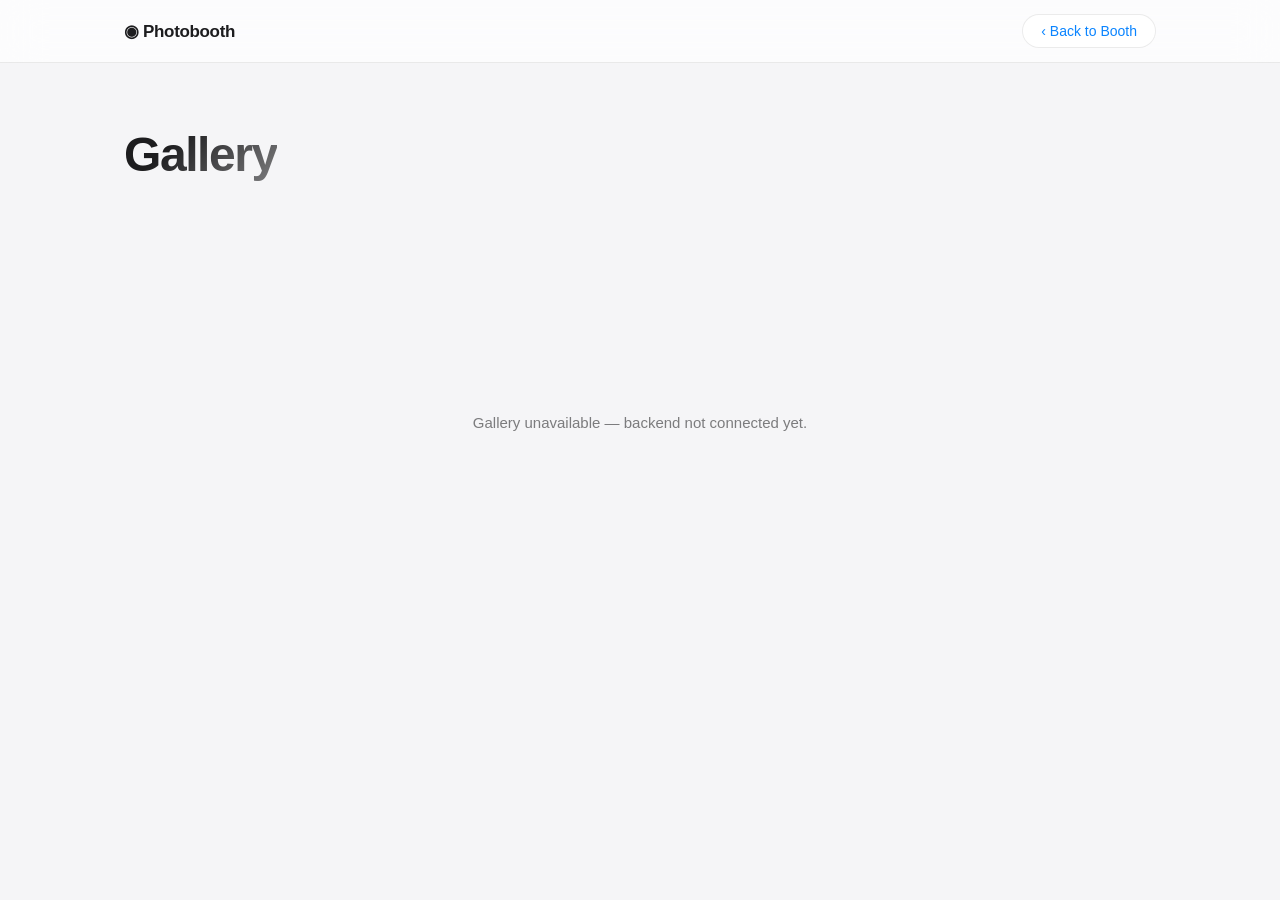
==== gallery.html @ c42ef678 "photobooth frontend" ====
<!DOCTYPE html>
<html lang="en">
<head>
<meta charset="utf-8">
<meta name="viewport" content="width=device-width, initial-scale=1">
<title>Gallery · Photobooth</title>
<link rel="stylesheet" href="shared.css">
<style>
  .page-head {
    max-width: 1080px; margin: 0 auto;
    padding: 64px 24px 32px;
    display: flex; align-items: baseline; justify-content: space-between;
  }
  .page-head h1 {
    font-size: clamp(32px, 5vw, 48px);
    font-weight: 700; letter-spacing: -0.03em;
    background: linear-gradient(135deg, var(--text) 30%, var(--text-dim));
    -webkit-background-clip: text; background-clip: text;
    -webkit-text-fill-color: transparent;
  }
  .count { font-size: 14px; color: var(--text-dim); }

  .feed {
    max-width: 720px; margin: 0 auto;
    padding: 0 24px 120px;
    display: flex; flex-direction: column; gap: 56px;
  }

  /* ---------- Photo + chat bubbles ---------- */
  .item { animation: rise .5s cubic-bezier(.22,1,.36,1) both; }

  .photo-wrap {
    position: relative;
    border-radius: var(--radius-lg);
    overflow: hidden;
    border: 1px solid var(--border);
    background: var(--surface);
    cursor: zoom-in;
    transition: transform .35s cubic-bezier(.22,1,.36,1), box-shadow .35s ease;
  }
  .photo-wrap:hover {
    transform: translateY(-3px);
    box-shadow: 0 28px 60px -24px rgba(0,0,0,.55);
  }
  .photo-wrap img { width: 100%; display: block; }

  .photo-meta {
    display: flex; justify-content: space-between; align-items: center;
    margin-top: 10px;
    font-size: 13px; color: var(--text-dim);
  }

  /* chat thread */
  .thread {
    display: flex; flex-direction: column; gap: 8px;
    margin-top: 14px;
  }
  .bubble-msg {
    max-width: 75%;
    padding: 9px 14px;
    font-size: 14px; line-height: 1.35;
    border-radius: 18px;
    animation: bubbleIn .35s cubic-bezier(.22,1,.36,1) both;
    word-break: break-word;
  }
  /* alternate left (gray) / right (blue), iMessage-style */
  .bubble-msg.left {
    align-self: flex-start;
    background: var(--surface-hover);
    border: 1px solid var(--border);
    border-bottom-left-radius: 6px;
  }
  .bubble-msg.right {
    align-self: flex-end;
    background: var(--accent);
    color: #fff;
    border-bottom-right-radius: 6px;
  }
  @keyframes bubbleIn {
    from { opacity: 0; transform: translateY(8px) scale(.92); }
    to   { opacity: 1; transform: translateY(0) scale(1); }
  }

  /* message composer */
  .composer {
    display: flex; gap: 10px;
    margin-top: 12px;
  }
  .composer input {
    flex: 1;
    padding: 11px 18px;
    font: inherit; font-size: 14px;
    color: var(--text);
    background: var(--surface);
    border: 1px solid var(--border);
    border-radius: 980px;
    outline: none;
    transition: border-color .2s ease, background .2s ease;
  }
  .composer input:focus { border-color: var(--accent); background: var(--surface-hover); }
  .composer input::placeholder { color: var(--text-dim); }
  .composer button {
    padding: 11px 20px;
    font: inherit; font-size: 14px; font-weight: 600;
    color: #fff; background: var(--accent);
    border: none; border-radius: 980px;
    cursor: pointer;
    transition: transform .25s cubic-bezier(.22,1,.36,1), opacity .2s;
  }
  .composer button:hover { transform: scale(1.05); }
  .composer button:disabled { opacity: .4; transform: none; cursor: default; }

  .empty {
    text-align: center; padding: 80px 0;
    color: var(--text-dim); font-size: 15px;
  }

  .refresh-note {
    text-align: center;
    padding-bottom: 60px;
    font-size: 13px; color: var(--text-dim);
  }
</style>
</head>
<body>

<nav>
  <div class="nav-inner">
    <a class="wordmark" href="index.html">◉ Photobooth</a>
    <a class="nav-link" href="index.html">‹ Back to Booth</a>
  </div>
</nav>

<div class="page-head">
  <h1>Gallery</h1>
  <span class="count" id="count"></span>
</div>

<div class="feed" id="feed"></div>
<div class="empty hidden" id="empty">No photos yet — be the first from the booth.</div>
<div class="refresh-note" id="refreshNote"></div>

<div class="lightbox" id="lightbox"><img id="lightboxImg" alt=""></div>
<div class="toast" id="toast"></div>

<script type="module">
  import { list, sendMessage } from './storage.js';
  import { $, toast, initLightbox } from './shared.js';

  const openLightbox = initLightbox();
  const MAX_MSG = 80;

  function fmtDate(iso) {
    try {
      return new Date(iso).toLocaleString(undefined, {
        day: 'numeric', month: 'short', hour: 'numeric', minute: '2-digit'
      });
    } catch { return ''; }
  }

  function msgEl(m, i) {
    const d = document.createElement('div');
    d.className = 'bubble-msg ' + (i % 2 === 0 ? 'left' : 'right');
    d.style.animationDelay = Math.min(i * 70, 500) + 'ms';
    d.textContent = m.t; // textContent — no HTML injection
    return d;
  }

  function renderItem(img, idx) {
    const item = document.createElement('div');
    item.className = 'item';
    item.style.animationDelay = Math.min(idx * 80, 600) + 'ms';

    // photo
    const wrap = document.createElement('div');
    wrap.className = 'photo-wrap';
    const el = document.createElement('img');
    el.loading = 'lazy';
    el.src = img.url;
    el.alt = img.name;
    wrap.appendChild(el);
    wrap.addEventListener('click', () => openLightbox(img.url));
    item.appendChild(wrap);

    // meta row
    const meta = document.createElement('div');
    meta.className = 'photo-meta';
    const when = document.createElement('span');
    when.textContent = fmtDate(img.created);
    const msgCount = document.createElement('span');
    const msgs = img.messages || [];
    msgCount.textContent = msgs.length ? `💬 ${msgs.length}` : '';
    meta.appendChild(when);
    meta.appendChild(msgCount);
    item.appendChild(meta);

    // thread
    const thread = document.createElement('div');
    thread.className = 'thread';
    msgs.forEach((m, i) => thread.appendChild(msgEl(m, i)));
    item.appendChild(thread);

    // composer
    const composer = document.createElement('form');
    composer.className = 'composer';
    const input = document.createElement('input');
    input.type = 'text';
    input.maxLength = MAX_MSG;
    input.placeholder = 'Say something…';
    input.autocomplete = 'off';
    const btn = document.createElement('button');
    btn.type = 'submit';
    btn.textContent = 'Send';
    composer.appendChild(input);
    composer.appendChild(btn);
    item.appendChild(composer);

    composer.addEventListener('submit', async (e) => {
      e.preventDefault();
      const text = input.value.trim();
      if (!text) return;
      btn.disabled = true;
      try {
        const res = await sendMessage(img.id, text);
        if (res.ok) {
          thread.appendChild(msgEl({ t: text }, msgs.length));
          input.value = '';
          msgCount.textContent = `💬 ${msgs.length + 1}`;
          msgs.push({ t: text });
        } else {
          toast('Message failed: ' + res.error);
        }
      } catch {
        toast('Message failed — backend not reachable');
      }
      btn.disabled = false;
      input.focus();
    });

    return item;
  }

  async function refresh() {
    try {
      const res = await list();
      if (!res.ok) throw new Error(res.error);
      $('count').textContent = res.images.length + (res.images.length === 1 ? ' photo' : ' photos');
      $('empty').classList.toggle('hidden', res.images.length > 0);
      $('feed').innerHTML = '';
      res.images.forEach((img, i) => $('feed').appendChild(renderItem(img, i)));
      $('refreshNote').textContent = 'Refreshes automatically every 20 seconds';
    } catch {
      $('empty').classList.remove('hidden');
      $('empty').textContent = 'Gallery unavailable — backend not connected yet.';
      $('refreshNote').textContent = '';
    }
  }

  refresh();
  setInterval(refresh, 20000);
</script>
</body>
</html>
---- shared.css ----
/* Photobooth shared design system — Apple-style, dark-first */

:root {
  --bg: #000000;
  --surface: rgba(255, 255, 255, 0.06);
  --surface-hover: rgba(255, 255, 255, 0.1);
  --border: rgba(255, 255, 255, 0.12);
  --text: #f5f5f7;
  --text-dim: rgba(245, 245, 247, 0.56);
  --accent: #0a84ff;
  --radius-lg: 28px;
  --radius-md: 18px;
  --blur: saturate(180%) blur(20px);
}
@media (prefers-color-scheme: light) {
  :root {
    --bg: #f5f5f7;
    --surface: rgba(255, 255, 255, 0.72);
    --surface-hover: rgba(255, 255, 255, 0.9);
    --border: rgba(0, 0, 0, 0.08);
    --text: #1d1d1f;
    --text-dim: rgba(29, 29, 31, 0.56);
  }
}

* { margin: 0; padding: 0; box-sizing: border-box; }

html { -webkit-font-smoothing: antialiased; }

body {
  font-family: -apple-system, BlinkMacSystemFont, "SF Pro Display", "SF Pro Text",
               "Segoe UI", Roboto, "Helvetica Neue", sans-serif;
  background: var(--bg);
  color: var(--text);
  min-height: 100vh;
  transition: background .4s ease;
}

.hidden { display: none !important; }

/* ---------- Nav ---------- */
nav {
  position: sticky; top: 0; z-index: 100;
  backdrop-filter: var(--blur);
  -webkit-backdrop-filter: var(--blur);
  background: var(--surface);
  border-bottom: 1px solid var(--border);
}
.nav-inner {
  max-width: 1080px; margin: 0 auto;
  display: flex; align-items: center; justify-content: space-between;
  padding: 14px 24px;
}
.wordmark {
  font-size: 17px; font-weight: 600; letter-spacing: -0.02em;
  color: var(--text); text-decoration: none;
}
.nav-link {
  font-size: 14px; font-weight: 500;
  color: var(--accent); text-decoration: none;
  padding: 8px 18px;
  border-radius: 980px;
  border: 1px solid var(--border);
  background: var(--surface);
  transition: transform .3s cubic-bezier(.22,1,.36,1), background .25s ease;
}
.nav-link:hover { transform: scale(1.05); background: var(--surface-hover); }

/* ---------- Hero ---------- */
.hero {
  max-width: 1080px; margin: 0 auto;
  padding: 96px 24px 48px;
  text-align: center;
  position: relative; z-index: 2;
}
.hero h1 {
  font-size: clamp(40px, 7vw, 72px);
  font-weight: 700;
  letter-spacing: -0.03em;
  line-height: 1.05;
  background: linear-gradient(135deg, var(--text) 30%, var(--text-dim));
  -webkit-background-clip: text;
  background-clip: text;
  -webkit-text-fill-color: transparent;
}
.hero p {
  margin-top: 16px;
  font-size: 19px;
  color: var(--text-dim);
  letter-spacing: -0.01em;
}

/* ---------- Buttons ---------- */
.btn-pill {
  padding: 12px 28px;
  font: inherit; font-size: 15px; font-weight: 600;
  border-radius: 980px;
  cursor: pointer;
  transition: transform .3s cubic-bezier(.22,1,.36,1), opacity .2s;
}
.btn-pill:hover { transform: scale(1.04); }
.btn-pill:disabled { opacity: .45; cursor: default; transform: none; }
.btn-primary { background: var(--accent); color: #fff; border: none; box-shadow: 0 12px 30px -10px rgba(10,132,255,.55); }
.btn-ghost { background: var(--surface-hover); color: var(--text); border: 1px solid var(--border); }

.btn-upload {
  display: none;
  margin: 8px auto 0;
  padding: 14px 44px;
  font: inherit; font-size: 16px; font-weight: 600; letter-spacing: -0.01em;
  color: #fff;
  background: var(--accent);
  border: none; border-radius: 980px;
  cursor: pointer;
  box-shadow: 0 12px 30px -10px rgba(10, 132, 255, 0.55);
  transition: transform .3s cubic-bezier(.22,1,.36,1), box-shadow .3s ease, opacity .2s;
}
.btn-upload.show { display: block; animation: rise .4s cubic-bezier(.22,1,.36,1); }
.btn-upload:hover { transform: scale(1.04); box-shadow: 0 16px 36px -10px rgba(10,132,255,.7); }
.btn-upload:active { transform: scale(0.97); }
.btn-upload:disabled { opacity: .45; cursor: default; transform: none; }

@keyframes rise {
  from { opacity: 0; transform: translateY(12px); }
  to   { opacity: 1; transform: translateY(0); }
}

/* ---------- Toast ---------- */
.toast {
  position: fixed; left: 50%; bottom: 32px;
  transform: translate(-50%, 80px);
  padding: 12px 22px;
  font-size: 14px; font-weight: 500;
  background: var(--surface);
  backdrop-filter: var(--blur);
  -webkit-backdrop-filter: var(--blur);
  border: 1px solid var(--border);
  border-radius: 980px;
  box-shadow: 0 16px 40px -12px rgba(0,0,0,.4);
  opacity: 0;
  transition: transform .45s cubic-bezier(.22,1,.36,1), opacity .3s;
  pointer-events: none;
  z-index: 400;
}
.toast.show { opacity: 1; transform: translate(-50%, 0); }

/* ---------- Lightbox ---------- */
.lightbox {
  position: fixed; inset: 0; z-index: 300;
  display: grid; place-items: center;
  background: rgba(0,0,0,.7);
  backdrop-filter: blur(30px);
  -webkit-backdrop-filter: blur(30px);
  opacity: 0; pointer-events: none;
  transition: opacity .3s ease;
  cursor: zoom-out;
}
.lightbox.open { opacity: 1; pointer-events: auto; }
.lightbox img {
  max-width: 92vw; max-height: 88vh;
  border-radius: var(--radius-md);
  box-shadow: 0 40px 100px -20px rgba(0,0,0,.8);
  transform: scale(.94);
  transition: transform .35s cubic-bezier(.22,1,.36,1);
}
.lightbox.open img { transform: scale(1); }

@media (max-width: 600px) {
  .hero { padding: 64px 24px 32px; }
}
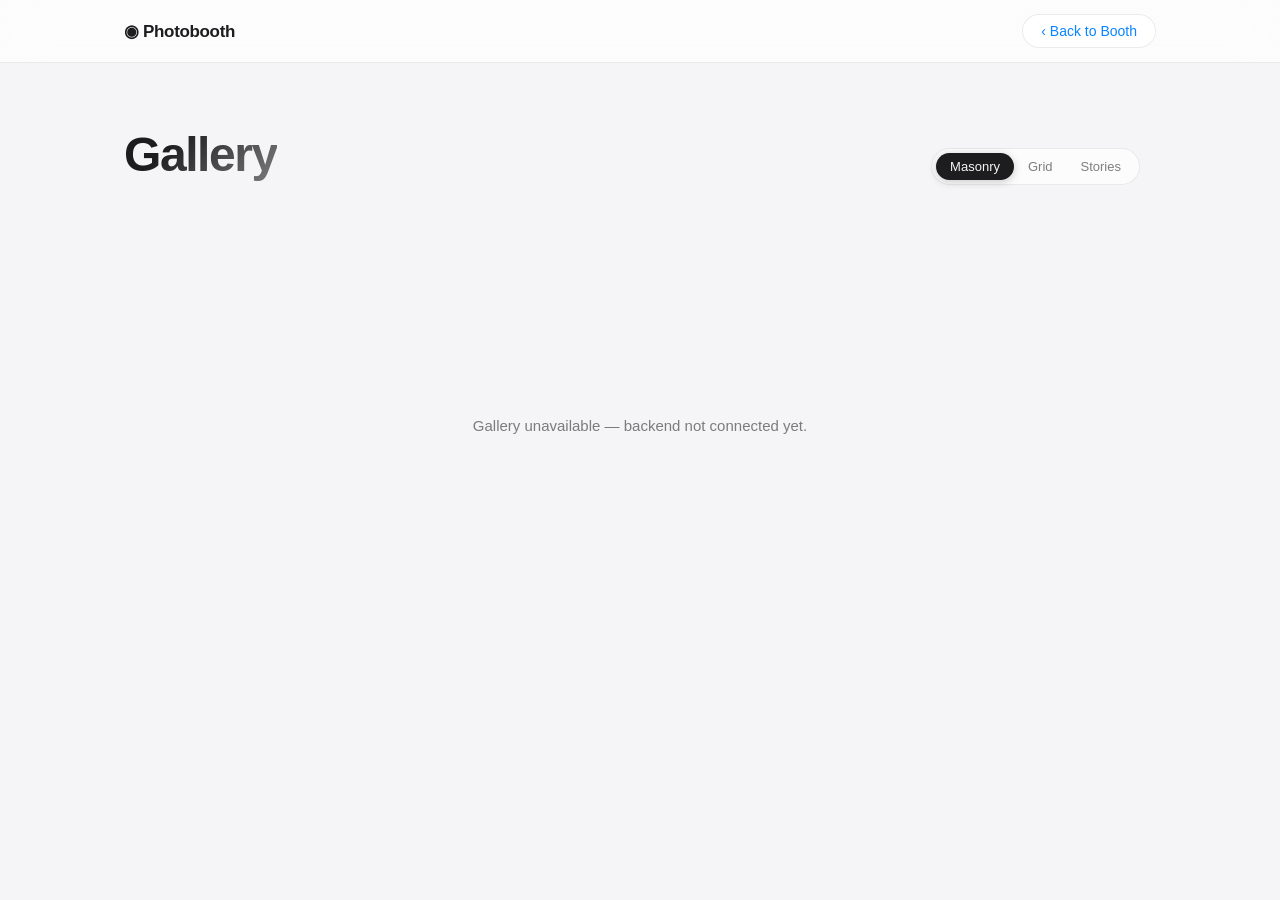
==== commit e65f3a21: "changes of UI in index and gallery" ====
--- a/gallery.html
+++ b/gallery.html
@@ -10,6 +10,7 @@
     max-width: 1080px; margin: 0 auto;
     padding: 64px 24px 32px;
     display: flex; align-items: baseline; justify-content: space-between;
+    flex-wrap: wrap; gap: 16px;
   }
   .page-head h1 {
     font-size: clamp(32px, 5vw, 48px);
@@ -20,14 +21,55 @@
   }
   .count { font-size: 14px; color: var(--text-dim); }
 
+  /* Mode Switcher */
+  .mode-switcher {
+    display: flex; background: var(--surface);
+    padding: 4px; border-radius: 980px;
+    border: 1px solid var(--border);
+  }
+  .mode-btn {
+    padding: 6px 14px; font-size: 13px; font-weight: 500;
+    border-radius: 980px; border: none; background: transparent;
+    color: var(--text-dim); cursor: pointer;
+    transition: all .2s ease;
+  }
+  .mode-btn.active {
+    background: var(--text);
+    color: var(--bg);
+    box-shadow: 0 2px 8px rgba(0,0,0,0.2);
+  }
+
   .feed {
-    max-width: 720px; margin: 0 auto;
+    max-width: 1080px; margin: 0 auto;
     padding: 0 24px 120px;
-    display: flex; flex-direction: column; gap: 56px;
-  }
-
-  /* ---------- Photo + chat bubbles ---------- */
-  .item { animation: rise .5s cubic-bezier(.22,1,.36,1) both; }
+    transition: all .4s cubic-bezier(.22, 1, .36, 1);
+  }
+  .feed.mode-masonry {
+    columns: 3 260px;
+    column-gap: 16px;
+    display: block;
+  }
+  .feed.mode-grid {
+    display: grid;
+    grid-template-columns: repeat(auto-fill, minmax(200px, 1fr));
+    gap: 16px;
+    columns: none;
+  }
+  .feed.mode-stories {
+    display: flex;
+    flex-direction: column;
+    align-items: center;
+    gap: 48px;
+    columns: none;
+  }
+
+  .item { 
+    animation: rise .5s cubic-bezier(.22,1,.36,1) both; 
+    width: 100%;
+  }
+  .item.mode-stories {
+    max-width: 400px;
+  }
 
   .photo-wrap {
     position: relative;
@@ -43,6 +85,19 @@
     box-shadow: 0 28px 60px -24px rgba(0,0,0,.55);
   }
   .photo-wrap img { width: 100%; display: block; }
+
+  /* Grid mode: force square aspect ratio */
+  .mode-grid .photo-wrap img {
+    aspect-ratio: 1/1;
+    object-fit: cover;
+  }
+
+  /* Stories mode: focus on verticality */
+  .mode-stories .photo-wrap img {
+    max-height: 80vh;
+    object-fit: contain;
+    background: #000;
+  }
 
   .photo-meta {
     display: flex; justify-content: space-between; align-items: center;
@@ -132,11 +187,18 @@
 </nav>
 
 <div class="page-head">
-  <h1>Gallery</h1>
-  <span class="count" id="count"></span>
+  <h1 id="galleryTitle">Gallery</h1>
+  <div style="display:flex; align-items:center; gap:16px;">
+    <div class="mode-switcher" id="modeSwitcher">
+      <button class="mode-btn active" data-mode="masonry">Masonry</button>
+      <button class="mode-btn" data-mode="grid">Grid</button>
+      <button class="mode-btn" data-mode="stories">Stories</button>
+    </div>
+    <span class="count" id="count"></span>
+  </div>
 </div>
 
-<div class="feed" id="feed"></div>
+<div class="feed mode-masonry" id="feed"></div>
 <div class="empty hidden" id="empty">No photos yet — be the first from the booth.</div>
 <div class="refresh-note" id="refreshNote"></div>
 
@@ -246,8 +308,14 @@
       if (!res.ok) throw new Error(res.error);
       $('count').textContent = res.images.length + (res.images.length === 1 ? ' photo' : ' photos');
       $('empty').classList.toggle('hidden', res.images.length > 0);
+      
+      const currentMode = $('feed').className.split(' ').find(c => c.startsWith('mode-'));
       $('feed').innerHTML = '';
-      res.images.forEach((img, i) => $('feed').appendChild(renderItem(img, i)));
+      res.images.forEach((img, i) => {
+        const item = renderItem(img, i);
+        if (currentMode === 'mode-stories') item.classList.add('mode-stories');
+        $('feed').appendChild(item);
+      });
       $('refreshNote').textContent = 'Refreshes automatically every 20 seconds';
     } catch {
       $('empty').classList.remove('hidden');
@@ -256,6 +324,24 @@
     }
   }
 
+  /* ---------- Mode Switching ---------- */
+  $('modeSwitcher').addEventListener('click', (e) => {
+    const btn = e.target.closest('.mode-btn');
+    if (!btn) return;
+    const mode = btn.dataset.mode;
+
+    // Update buttons
+    document.querySelectorAll('.mode-btn').forEach(b => b.classList.remove('active'));
+    btn.classList.add('active');
+
+    // Update feed class
+    const feed = $('feed');
+    feed.className = 'feed mode-' + mode;
+
+    // Rerender items to apply mode-specific classes (like .mode-stories)
+    refresh();
+  });
+
   refresh();
   setInterval(refresh, 20000);
 </script>
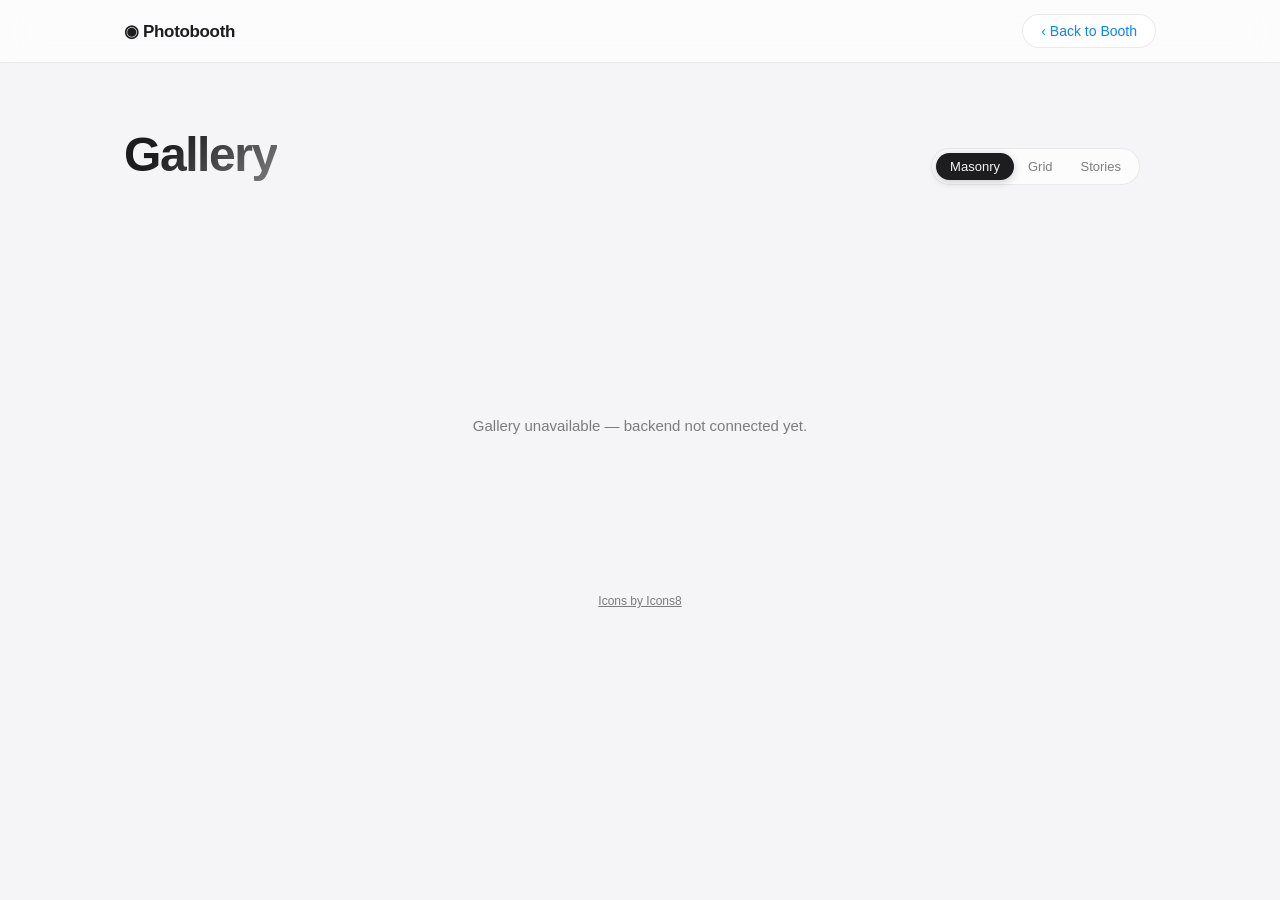
==== commit c88fdfc8: "added mcp, floating images view page, playhtml features" ====
--- a/gallery.html
+++ b/gallery.html
@@ -32,6 +32,7 @@
     border-radius: 980px; border: none; background: transparent;
     color: var(--text-dim); cursor: pointer;
     transition: all .2s ease;
+    white-space: nowrap;
   }
   .mode-btn.active {
     background: var(--text);
@@ -66,6 +67,7 @@
   .item { 
     animation: rise .5s cubic-bezier(.22,1,.36,1) both; 
     width: 100%;
+    margin-bottom: 32px;
   }
   .item.mode-stories {
     max-width: 400px;
@@ -86,6 +88,46 @@
   }
   .photo-wrap img { width: 100%; display: block; }
 
+  /* Edit Overlay */
+  .edit-overlay {
+    position: absolute; inset: 0;
+    background: rgba(0,0,0,0.4);
+    backdrop-filter: blur(4px);
+    display: flex; align-items: center; justify-content: center;
+    opacity: 0; pointer-events: none;
+    transition: opacity .2s ease;
+    z-index: 5;
+  }
+  .photo-wrap:hover .edit-overlay, 
+  .photo-wrap.edit-active .edit-overlay {
+    opacity: 1; pointer-events: auto;
+  }
+  .edit-btn {
+    display: inline-flex; align-items: center; justify-content: center; gap: 6px;
+    padding: 8px 16px; background: #fff; color: #000;
+    border: none; border-radius: 980px; font-size: 13px; font-weight: 600;
+    cursor: pointer; transition: transform .2s ease;
+  }
+  .edit-btn .ui-icon { width: 16px; height: 16px; }
+  .edit-btn:hover { transform: scale(1.1); }
+
+  /* Message delete button */
+  .msg-del {
+    position: absolute; right: 8px; top: 8px;
+    width: 28px; height: 28px; border-radius: 50%;
+    background: rgba(255,0,0,0.6); color: #fff;
+    border: none; cursor: pointer;
+    display: none; align-items: center; justify-content: center;
+    transition: background .2s ease;
+  }
+  .msg-del .ui-icon { width: 16px; height: 16px; }
+  .bubble-msg.edit-visible .msg-del { display: flex; }
+  .msg-del:hover { background: rgba(255,0,0,0.9); }
+
+  /* Edit mode state */
+  .item.edit-mode .bubble-msg { position: relative; }
+  .item.edit-mode .composer { display: none; }
+
   /* Grid mode: force square aspect ratio */
   .mode-grid .photo-wrap img {
     aspect-ratio: 1/1;
@@ -138,11 +180,14 @@
 
   /* message composer */
   .composer {
-    display: flex; gap: 10px;
+    display: flex; gap: 8px;
     margin-top: 12px;
+    width: 100%;
+    box-sizing: border-box;
   }
   .composer input {
     flex: 1;
+    min-width: 0;
     padding: 11px 18px;
     font: inherit; font-size: 14px;
     color: var(--text);
@@ -155,12 +200,13 @@
   .composer input:focus { border-color: var(--accent); background: var(--surface-hover); }
   .composer input::placeholder { color: var(--text-dim); }
   .composer button {
-    padding: 11px 20px;
+    padding: 11px 16px;
     font: inherit; font-size: 14px; font-weight: 600;
     color: #fff; background: var(--accent);
     border: none; border-radius: 980px;
     cursor: pointer;
     transition: transform .25s cubic-bezier(.22,1,.36,1), opacity .2s;
+    white-space: nowrap;
   }
   .composer button:hover { transform: scale(1.05); }
   .composer button:disabled { opacity: .4; transform: none; cursor: default; }
@@ -172,8 +218,50 @@
 
   .refresh-note {
     text-align: center;
-    padding-bottom: 60px;
+    padding-bottom: 12px;
     font-size: 13px; color: var(--text-dim);
+  }
+  .refresh-actions {
+    display: flex; justify-content: center; padding-bottom: 60px;
+  }
+  #newContentBtn { display: inline-flex; align-items: center; justify-content: center; gap: 8px; }
+  #newContentBtn .ui-icon { width: 20px; height: 20px; }
+  .icon-attribution { padding-top: 8px; }
+
+  @media (max-width: 600px) {
+    .page-head {
+      padding: 48px 16px 24px;
+      align-items: flex-start;
+    }
+    .page-head > div {
+      width: 100%;
+      gap: 8px !important;
+      align-items: center;
+    }
+    .mode-switcher { flex: 1; min-width: 0; }
+    .mode-btn { flex: 1; min-width: 0; padding: 8px 6px; font-size: 12px; }
+    .count { white-space: nowrap; }
+    .feed { padding-right: 16px; padding-left: 16px; }
+    .composer input { padding-right: 12px; padding-left: 12px; }
+    .composer button { padding-right: 14px; padding-left: 14px; }
+  }
+
+  @media (hover: none), (max-width: 600px) {
+    .edit-overlay {
+      inset: 8px 8px auto auto;
+      width: auto;
+      background: transparent;
+      backdrop-filter: none;
+      justify-content: flex-end;
+      opacity: 1;
+      pointer-events: auto;
+    }
+  }
+
+  @media (max-width: 380px) {
+    .edit-btn { width: 44px; height: 44px; padding: 12px; }
+    .edit-btn span { display: none; }
+    .msg-del { width: 32px; height: 32px; }
   }
 </style>
 </head>
@@ -201,12 +289,19 @@
 <div class="feed mode-masonry" id="feed"></div>
 <div class="empty hidden" id="empty">No photos yet — be the first from the booth.</div>
 <div class="refresh-note" id="refreshNote"></div>
+<div class="refresh-actions">
+  <button class="btn-pill btn-ghost hidden" id="newContentBtn" type="button" aria-label="Refresh to see new photos">
+    <img class="ui-icon" src="https://img.icons8.com/?id=85469&amp;format=png&amp;size=48&amp;color=0A84FF" alt="">
+    <span id="newContentLabel">Refresh</span>
+  </button>
+</div>
+<footer class="icon-attribution"><a href="https://icons8.com" target="_blank" rel="noreferrer">Icons by Icons8</a></footer>
 
 <div class="lightbox" id="lightbox"><img id="lightboxImg" alt=""></div>
 <div class="toast" id="toast"></div>
 
 <script type="module">
-  import { list, sendMessage } from './storage.js';
+  import { list, sendMessage, deleteItem } from './storage.js';
   import { $, toast, initLightbox } from './shared.js';
 
   const openLightbox = initLightbox();
@@ -224,7 +319,30 @@
     const d = document.createElement('div');
     d.className = 'bubble-msg ' + (i % 2 === 0 ? 'left' : 'right');
     d.style.animationDelay = Math.min(i * 70, 500) + 'ms';
-    d.textContent = m.t; // textContent — no HTML injection
+    
+    const text = document.createElement('span');
+    text.textContent = m.t;
+    d.appendChild(text);
+
+    const del = document.createElement('button');
+    del.className = 'msg-del';
+    del.type = 'button';
+    del.setAttribute('aria-label', 'Delete message');
+    del.title = 'Delete message';
+    del.innerHTML = '<img class="ui-icon" src="https://img.icons8.com/?id=85081&amp;format=png&amp;size=48&amp;color=FFFFFF" alt="">';
+    del.onclick = async (e) => {
+      e.stopPropagation();
+      if (!confirm('Delete this message?')) return;
+      const res = await deleteItem(m.at, 'message');
+      if (res.ok) {
+        d.remove();
+        toast('Message removed');
+      } else {
+        toast('Delete failed: ' + res.error);
+      }
+    };
+    d.appendChild(del);
+
     return d;
   }
 
@@ -236,12 +354,28 @@
     // photo
     const wrap = document.createElement('div');
     wrap.className = 'photo-wrap';
+    
+    const overlay = document.createElement('div');
+    overlay.className = 'edit-overlay';
+    const editBtn = document.createElement('button');
+    editBtn.className = 'edit-btn';
+    editBtn.type = 'button';
+    editBtn.setAttribute('aria-label', 'Edit photo');
+    editBtn.title = 'Edit photo';
+    editBtn.setAttribute('aria-pressed', 'false');
+    editBtn.innerHTML = '<img class="ui-icon" src="https://img.icons8.com/?id=86373&amp;format=png&amp;size=48&amp;color=1D1D1F" alt=""><span>Edit</span>';
+    overlay.appendChild(editBtn);
+    wrap.appendChild(overlay);
+
     const el = document.createElement('img');
     el.loading = 'lazy';
     el.src = img.url;
     el.alt = img.name;
     wrap.appendChild(el);
-    wrap.addEventListener('click', () => openLightbox(img.url));
+    wrap.addEventListener('click', (e) => {
+      if (e.target.closest('button')) return;
+      openLightbox(img.url);
+    });
     item.appendChild(wrap);
 
     // meta row
@@ -277,6 +411,44 @@
     composer.appendChild(btn);
     item.appendChild(composer);
 
+    // Edit mode logic
+    editBtn.addEventListener('click', async () => {
+      const isEdit = item.classList.toggle('edit-mode');
+      wrap.classList.toggle('edit-active', isEdit);
+      editBtn.setAttribute('aria-pressed', String(isEdit));
+      
+      if (isEdit) {
+        // Show delete buttons on bubbles
+        thread.querySelectorAll('.bubble-msg').forEach(b => b.classList.add('edit-visible'));
+        // Add delete button to image itself
+        const delImgBtn = document.createElement('button');
+        delImgBtn.className = 'edit-btn';
+        delImgBtn.type = 'button';
+        delImgBtn.setAttribute('aria-label', 'Delete photo');
+        delImgBtn.title = 'Delete photo';
+        delImgBtn.style.marginLeft = '12px';
+        delImgBtn.style.background = '#ff4444';
+        delImgBtn.style.color = '#fff';
+        delImgBtn.dataset.action = 'delete-photo';
+        delImgBtn.innerHTML = '<img class="ui-icon" src="https://img.icons8.com/?id=85081&amp;format=png&amp;size=48&amp;color=FFFFFF" alt=""><span>Delete Photo</span>';
+        delImgBtn.onclick = async () => {
+          if (!confirm('Delete this photo?')) return;
+          const res = await deleteItem(img.id, 'image');
+          if (res.ok) {
+            toast('Photo deleted');
+            item.remove();
+          } else {
+            toast('Delete failed: ' + res.error);
+          }
+        };
+        overlay.appendChild(delImgBtn);
+      } else {
+        thread.querySelectorAll('.bubble-msg').forEach(b => b.classList.remove('edit-visible'));
+        const delBtn = overlay.querySelector('button:last-child');
+        if (delBtn && delBtn.dataset.action === 'delete-photo') delBtn.remove();
+      }
+    });
+
     composer.addEventListener('submit', async (e) => {
       e.preventDefault();
       const text = input.value.trim();
@@ -285,7 +457,10 @@
       try {
         const res = await sendMessage(img.id, text);
         if (res.ok) {
-          thread.appendChild(msgEl({ t: text }, msgs.length));
+          const newMsg = msgEl({ t: text }, msgs.length);
+          // add delete button to new message if in edit mode
+          if (item.classList.contains('edit-mode')) newMsg.classList.add('edit-visible');
+          thread.appendChild(newMsg);
           input.value = '';
           msgCount.textContent = `💬 ${msgs.length + 1}`;
           msgs.push({ t: text });
@@ -302,27 +477,79 @@
     return item;
   }
 
-  async function refresh() {
+  let displayedImages = [];
+  let hasLoadedGallery = false;
+  let pollInProgress = false;
+  let refreshRequested = false;
+  const newContentBtn = $('newContentBtn');
+
+  function renderGallery(images) {
+    const currentMode = $('feed').className.split(' ').find(c => c.startsWith('mode-'));
+    $('feed').innerHTML = '';
+    $('count').textContent = images.length + (images.length === 1 ? ' photo' : ' photos');
+    $('empty').classList.toggle('hidden', images.length > 0);
+    images.forEach((img, i) => {
+      const item = renderItem(img, i);
+      item.classList.toggle('mode-stories', currentMode === 'mode-stories');
+      $('feed').appendChild(item);
+    });
+    displayedImages = images;
+    hasLoadedGallery = true;
+  }
+
+  function showNewContentNotice(count) {
+    const label = $('newContentLabel');
+    if (!count) {
+      newContentBtn.classList.add('hidden');
+      label.textContent = 'Refresh';
+      newContentBtn.setAttribute('aria-label', 'Refresh to see new photos');
+      return;
+    }
+    newContentBtn.classList.remove('hidden');
+    label.textContent = count === 1 ? '1 new · Refresh' : `${count} new · Refresh`;
+    newContentBtn.setAttribute('aria-label',
+      count === 1 ? 'Refresh to see 1 new photo' : `Refresh to see ${count} new photos`);
+  }
+
+  async function refresh({ force = false } = {}) {
+    if (pollInProgress) {
+      if (force) refreshRequested = true;
+      return;
+    }
+    pollInProgress = true;
     try {
       const res = await list();
       if (!res.ok) throw new Error(res.error);
-      $('count').textContent = res.images.length + (res.images.length === 1 ? ' photo' : ' photos');
-      $('empty').classList.toggle('hidden', res.images.length > 0);
-      
-      const currentMode = $('feed').className.split(' ').find(c => c.startsWith('mode-'));
-      $('feed').innerHTML = '';
-      res.images.forEach((img, i) => {
-        const item = renderItem(img, i);
-        if (currentMode === 'mode-stories') item.classList.add('mode-stories');
-        $('feed').appendChild(item);
-      });
-      $('refreshNote').textContent = 'Refreshes automatically every 20 seconds';
+      const images = res.images || [];
+      const displayedIds = new Set(displayedImages.map(img => img.id));
+      const newCount = images.filter(img => !displayedIds.has(img.id)).length;
+
+      if (!force && hasLoadedGallery) {
+        $('refreshNote').textContent = 'Checking every 20 seconds';
+        showNewContentNotice(newCount);
+        return;
+      }
+
+      renderGallery(images);
+      $('refreshNote').textContent = 'Checking every 20 seconds';
+      showNewContentNotice(0);
     } catch {
       $('empty').classList.remove('hidden');
       $('empty').textContent = 'Gallery unavailable — backend not connected yet.';
       $('refreshNote').textContent = '';
+      showNewContentNotice(0);
+    } finally {
+      pollInProgress = false;
+      if (refreshRequested) {
+        refreshRequested = false;
+        refresh({ force: true });
+      }
     }
   }
+
+  newContentBtn.addEventListener('click', () => {
+    refresh({ force: true });
+  });
 
   /* ---------- Mode Switching ---------- */
   $('modeSwitcher').addEventListener('click', (e) => {
@@ -338,12 +565,14 @@
     const feed = $('feed');
     feed.className = 'feed mode-' + mode;
 
-    // Rerender items to apply mode-specific classes (like .mode-stories)
-    refresh();
+    // Change layout in place without a request or losing current form state.
+    $('feed').querySelectorAll('.item').forEach(item => {
+      item.classList.toggle('mode-stories', mode === 'stories');
+    });
   });
 
-  refresh();
-  setInterval(refresh, 20000);
+  refresh({ force: true });
+  setInterval(() => refresh(), 20000);
 </script>
 </body>
 </html>
--- a/shared.css
+++ b/shared.css
@@ -56,6 +56,7 @@
   color: var(--text); text-decoration: none;
 }
 .nav-link {
+  display: inline-flex; align-items: center; justify-content: center; gap: 8px;
   font-size: 14px; font-weight: 500;
   color: var(--accent); text-decoration: none;
   padding: 8px 18px;
@@ -65,7 +66,14 @@
   transition: transform .3s cubic-bezier(.22,1,.36,1), background .25s ease;
 }
 .nav-link:hover { transform: scale(1.05); background: var(--surface-hover); }
-
+.ui-icon { display: block; width: 20px; height: 20px; flex: 0 0 auto; }
+.icon-attribution {
+  padding: 0 16px 24px;
+  text-align: center;
+  font-size: 12px;
+  color: var(--text-dim);
+}
+.icon-attribution a { color: inherit; }
 /* ---------- Hero ---------- */
 .hero {
   max-width: 1080px; margin: 0 auto;
@@ -106,16 +114,18 @@
 .btn-upload {
   display: none;
   margin: 8px auto 0;
-  padding: 14px 44px;
+  padding: 14px 24px;
   font: inherit; font-size: 16px; font-weight: 600; letter-spacing: -0.01em;
   color: #fff;
   background: var(--accent);
   border: none; border-radius: 980px;
   cursor: pointer;
+  align-items: center; justify-content: center; gap: 10px;
+  max-width: 100%;
   box-shadow: 0 12px 30px -10px rgba(10, 132, 255, 0.55);
   transition: transform .3s cubic-bezier(.22,1,.36,1), box-shadow .3s ease, opacity .2s;
 }
-.btn-upload.show { display: block; animation: rise .4s cubic-bezier(.22,1,.36,1); }
+.btn-upload.show { display: flex; animation: rise .4s cubic-bezier(.22,1,.36,1); }
 .btn-upload:hover { transform: scale(1.04); box-shadow: 0 16px 36px -10px rgba(10,132,255,.7); }
 .btn-upload:active { transform: scale(0.97); }
 .btn-upload:disabled { opacity: .45; cursor: default; transform: none; }
@@ -167,4 +177,13 @@
 
 @media (max-width: 600px) {
   .hero { padding: 64px 24px 32px; }
+  .nav-inner { padding: 12px 16px; }
+  .nav-link { padding: 8px 12px; }
 }
+
+@media (max-width: 380px) {
+  .gallery-nav-link .nav-link-label { display: none; }
+  .gallery-nav-link { width: 44px; height: 44px; padding: 0; }
+  .viewall-link .viewall-label { display: none; }
+  .viewall-link { width: 48px; height: 48px; padding: 12px; }
+}
